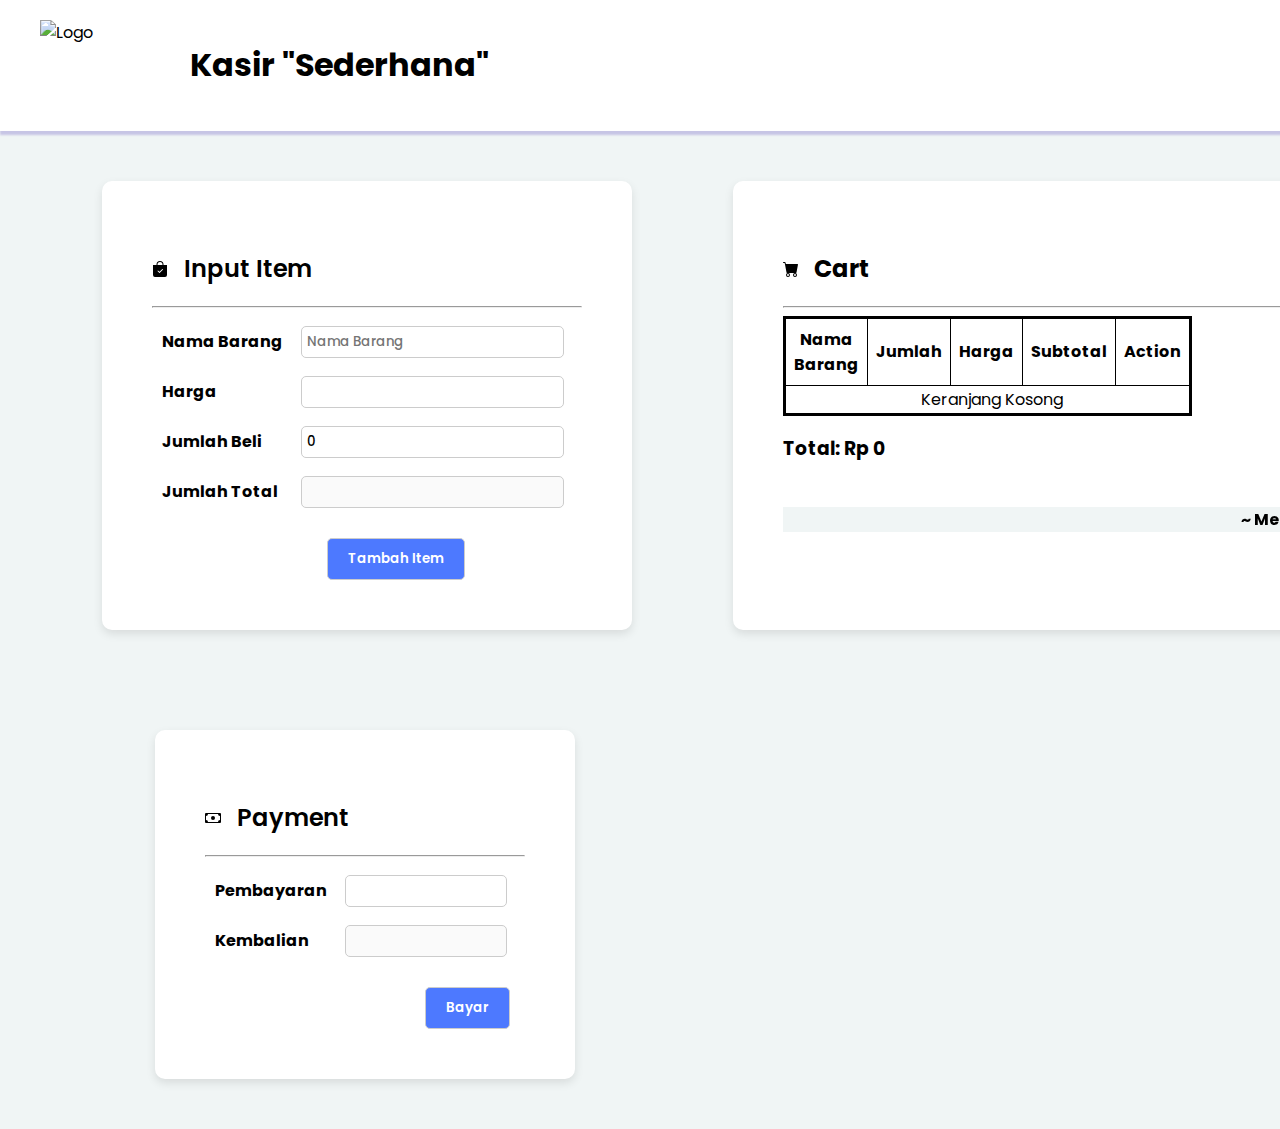
==== index.html @ f81b7c39 "initial commit" ====
<!DOCTYPE html>
<html lang="en">
<head>
  <meta charset="UTF-8">
  <meta name="viewport" content="width=device-width, initial-scale=1.0">
  <link rel="stylesheet" type="text/css" href="css/kasir.css" />
  <link rel="preconnect" href="https://fonts.googleapis.com">
  <link rel="preconnect" href="https://fonts.gstatic.com" crossorigin>
  <link href="https://fonts.googleapis.com/css2?family=Poppins:ital,wght@0,100;0,200;0,300;0,400;0,500;0,600;0,700;0,800;0,900;1,100;1,200;1,300;1,400;1,500;1,600;1,700;1,800;1,900&display=swap" rel="stylesheet">
  <script src="https://cdn.jsdelivr.net/npm/sweetalert2@11"></script>
  
  <title>Kasir Sederhana</title>
</head>
<body>
  <header>
    <div class="logo">
      <img src="https://github.com/alifichwnt/kasirSederhana/blob/main/download.png?raw=true" alt="Logo ">
      <h1 class="poppins-bold">Kasir "Sederhana"</h1>
    </div>
  </header>
  
  <div class="header" style="background: white; width: fit-content; padding: 50px;">
    <h2 class="Judul poppins-semibold">
      <svg xmlns="http://www.w3.org/2000/svg" width="16" height="16" fill="currentColor" class="bi bi-bag-check-fill" viewBox="0 0 16 16" style="margin-right: 10px;">
        <path fill-rule="evenodd" d="M10.5 3.5a2.5 2.5 0 0 0-5 0V4h5zm1 0V4H15v10a2 2 0 0 1-2 2H3a2 2 0 0 1-2-2V4h3.5v-.5a3.5 3.5 0 1 1 7 0m-.646 5.354a.5.5 0 0 0-.708-.708L7.5 10.793 6.354 9.646a.5.5 0 1 0-.708.708l1.5 1.5a.5.5 0 0 0 .708 0z"/>
      </svg>
      Input Item</h2>
    <hr>
     
      <table class="poppins-regular">
        <tr>
          <th>Nama Barang</th>
          <th><input type="text" id="nama-barang" placeholder="Nama Barang"></th>
        </tr>
        <tr>
          <th>Harga</th>
          <th><input type="number" id="harga-barang" onchange="hitungTotal()"></th>
        </tr>
        <tr>
          <th>Jumlah Beli</th>
          <th><input type="number" id="jumlah-beli" value="0" onchange="hitungTotal()"></th>
        </tr>
        <tr>
          <th>Jumlah Total</th>
          <th><input type="text" id="total" disabled></th>
        </tr>
      </table>
      <button class="poppins-semibold" type="button" onclick="addItem()" style="margin-top: 20px; margin-left: 175px;">Tambah Item</button>
  </div>

  <div class="pembayaran" style="background: white; width: 320px; padding: 50px;">
    <h2 class="Judul poppins-semibold">
      <svg xmlns="http://www.w3.org/2000/svg" width="16" height="16" fill="currentColor" class="bi bi-cash" viewBox="0 0 16 16" style="margin-right: 10px;">
        <path d="M8 10a2 2 0 1 0 0-4 2 2 0 0 0 0 4"/>
        <path d="M0 4a1 1 0 0 1 1-1h14a1 1 0 0 1 1 1v8a1 1 0 0 1-1 1H1a1 1 0 0 1-1-1zm3 0a2 2 0 0 1-2 2v4a2 2 0 0 1 2 2h10a2 2 0 0 1 2-2V6a2 2 0 0 1-2-2z"/>
      </svg>
      Payment</h2>
    <hr>
    <table class="poppins-regular">
      <tr>
        <th>Pembayaran</th>
        <th><input type="number" id="bayar" onchange="hitungKembalian()"></th>
      </tr>
      <tr>
        <th>Kembalian</th>
        <th><input type="text" id="kembalian" disabled></th>
      </tr>
    </table>
    <button class="poppins-semibold" id="bayar-woi" type="button" style="margin-top: 20px; margin-left: 220px;" >Bayar</button>
</div>

  <div class="cart-section poppins-regular" style="background: white; width: 500px; padding: 50px;">
    <h2>

      <svg xmlns="http://www.w3.org/2000/svg" width="16" height="16" fill="currentColor" class="bi bi-cart-fill" viewBox="0 0 16 16" style="margin-right: 10px;">
        <path d="M0 1.5A.5.5 0 0 1 .5 1H2a.5.5 0 0 1 .485.379L2.89 3H14.5a.5.5 0 0 1 .491.592l-1.5 8A.5.5 0 0 1 13 12H4a.5.5 0 0 1-.491-.408L2.01 3.607 1.61 2H.5a.5.5 0 0 1-.5-.5M5 12a2 2 0 1 0 0 4 2 2 0 0 0 0-4m7 0a2 2 0 1 0 0 4 2 2 0 0 0 0-4m-7 1a1 1 0 1 1 0 2 1 1 0 0 1 0-2m7 0a1 1 0 1 1 0 2 1 1 0 0 1 0-2"/>
      </svg>
      Cart

    </h2>
    <hr>
    <table id="cart-items" border="3"  >
        <tr>
          <th>Nama Barang</th>
          <th>Jumlah</th>
          <th>Harga</th>
          <th>Subtotal</th>
          <th>Action</th>
        </tr>
        <tr>
          <td colspan="5" style="text-align: center;">Keranjang Kosong</td>
        </tr>
    </table>
    <h3>Total: Rp<span id="total1" > 0</span></h3>
    <br>
        <!-- Teks yang bergerak untuk menarik perhatian -->
        <marquee class="poppins-bold" scrolldelay="100" direction="left" style="background-color: #f0f5f5;"> ~ Melayani Sepenuh Hati ~
        </marquee>
  </div>


  <script src="js/kasir.js"></script>


</body>
</html>
---- css/kasir.css ----
/* Tambahkan gaya CSS Anda di sini */
body{
  margin: 0;
  background-color: #f0f5f5;
  display: grid;
  grid-template-areas: 
  "header header"
  "input cart"
  "bayar bayar" 
  ;
  grid-template-rows: auto;
  grid-template-columns:550pt auto;
  font-family: "Poppins", sans-serif;
}

header {
  display: flex;
  align-items: center; /* Menyusun item secara vertikal tengah */
  justify-content: space-between; /* Meletakkan item di antara header secara horizontal */
  padding: 20px 40px; /* Menambahkan ruang di sekitar logo dan menu */
  box-shadow: 0 4px 2px 0 rgba(36, 7, 167, 0.2);
  background-color: white;
  grid-area: header;

}
.logo{
  display: flex;
}

.logo img {
  width: 100px; /* ukuran logo, sesuaikan dengan kebutuhan */
  height: auto; /* agar tinggi logo menyesuaikan proporsi */
  margin-right: 50px;
}



nav ul li {
  margin-right: 20px;
}

nav ul li:last-child {
  margin-right: 0; /* Menghilangkan margin pada elemen terakhir */
}

nav ul li a {
  color: #fff;
  text-decoration: none;
}

nav ul li a:hover {
  color: #ffd700; /* Warna kuning saat hover */
}


.header, .pembayaran, .cart-section {
    width: 80%;
    margin: 50px auto;
    padding: 20px;
    border-radius: 10px;
    box-shadow: 0 4px 10px rgba(0, 0, 0, 0.1);
  }
  
.header{
  grid-area: input;
}

.cart-section{
  grid-area: cart;
}

.pembayaran{
  grid-area: bayar;
  margin-left: 155px;
}
  
  table {
    width: 100%;
  }
  
  th {
    text-align: left;
    padding: 8px;
  }

  table#cart-items td{
    padding-left: 10px;
  }
  
  table#cart-items th{
    text-align: center;
  }
 
/* Mengatur tata letak tombol "Update" dan "Delete" di dalam sel tabel */
.cell-actions {
  padding: 5px; /* Menggunakan fleksbox untuk mengatur tata letak */
  display: flex;
}
/* Menyesuaikan gaya tombol "Update" dan "Delete" */
.cell-actions button {
  margin-right: 10px;
  
}

button.delete-button{
  background-color: red;
  
}

button.delete-button:hover{
  background-color: rgb(172, 41, 41);  
}

button.update-button:hover{
  background-color: rgb(16, 66, 214);  
}
  
  input[type="text"],
  input[type="number"] {
    width: calc(100% - 20px);
    padding: 5px;
    border: 1px solid #ccc;
    border-radius: 5px;
    font-family: "Poppins", sans-serif;
    font-weight: 500;
    font-style: normal;
  }
  
  button {
    padding: 10px 20px;
    border: 1px solid #ccc;
    border-radius: 5px;
    cursor: pointer;
    background-color: #4d79ff;
    color: white;
  }

  table#cart-items  {
    border: 3px solid black;
    border-collapse: collapse;
    width: 70%;
    
  }

  .slide-in {
    animation: slideIn 1.5s ease forwards;
  }
  
  @keyframes slideIn {
    from {
      opacity: 0;
      transform: translateY(-50px);
    }
    to {
      opacity: 1;
      transform: translateY(0);
    }
  }
    
  .poppins-regular {
    font-family: "Poppins", sans-serif;
    font-weight: 400;
    font-style: normal;
  } 
  
  .poppins-medium {
    font-family: "Poppins", sans-serif;
    font-weight: 500;
    font-style: normal;
  }
  
  .poppins-semibold {
    font-family: "Poppins", sans-serif;
    font-weight: 600;
    font-style: normal;
  }
  
  .poppins-bold {
    font-family: "Poppins", sans-serif;
    font-weight: 700;
    font-style: normal;
  }
  

  


    /* Menyesuaikan lebar input SweetAlert */
    .swal2-input[type="text"]{
        width: 85%;
        box-sizing: border-box; /* Penting untuk menghitung lebar dengan tepat */
    }
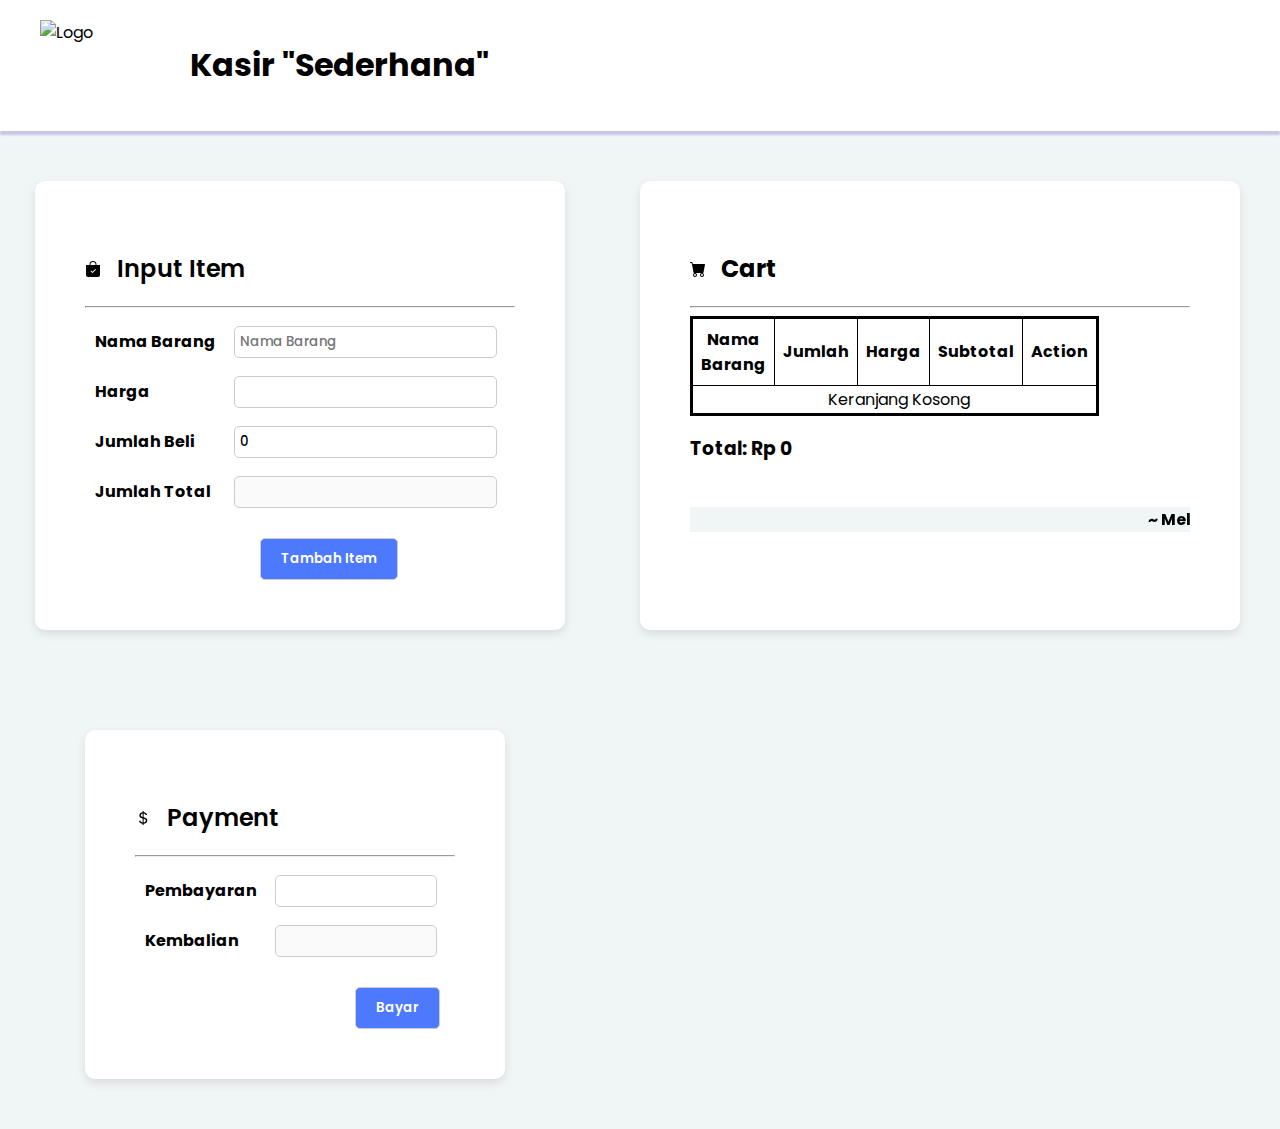
==== commit 503834b1: "Mengganti icon payment index.html" ====
--- a/index.html
+++ b/index.html
@@ -50,10 +50,9 @@
 
   <div class="pembayaran" style="background: white; width: 320px; padding: 50px;">
     <h2 class="Judul poppins-semibold">
-      <svg xmlns="http://www.w3.org/2000/svg" width="16" height="16" fill="currentColor" class="bi bi-cash" viewBox="0 0 16 16" style="margin-right: 10px;">
-        <path d="M8 10a2 2 0 1 0 0-4 2 2 0 0 0 0 4"/>
-        <path d="M0 4a1 1 0 0 1 1-1h14a1 1 0 0 1 1 1v8a1 1 0 0 1-1 1H1a1 1 0 0 1-1-1zm3 0a2 2 0 0 1-2 2v4a2 2 0 0 1 2 2h10a2 2 0 0 1 2-2V6a2 2 0 0 1-2-2z"/>
-      </svg>
+   <svg xmlns="http://www.w3.org/2000/svg" width="16" height="16" fill="currentColor" class="bi bi-currency-dollar" viewBox="0 0 16 16" style="margin-right: 10px;">
+  <path d="M4 10.781c.148 1.667 1.513 2.85 3.591 3.003V15h1.043v-1.216c2.27-.179 3.678-1.438 3.678-3.3 0-1.59-.947-2.51-2.956-3.028l-.722-.187V3.467c1.122.11 1.879.714 2.07 1.616h1.47c-.166-1.6-1.54-2.748-3.54-2.875V1H7.591v1.233c-1.939.23-3.27 1.472-3.27 3.156 0 1.454.966 2.483 2.661 2.917l.61.162v4.031c-1.149-.17-1.94-.8-2.131-1.718zm3.391-3.836c-1.043-.263-1.6-.825-1.6-1.616 0-.944.704-1.641 1.8-1.828v3.495l-.2-.05zm1.591 1.872c1.287.323 1.852.859 1.852 1.769 0 1.097-.826 1.828-2.2 1.939V8.73z"/>
+</svg>
       Payment</h2>
     <hr>
     <table class="poppins-regular">
@@ -103,4 +102,4 @@
 
 
 </body>
-</html>+</html>
--- a/css/kasir.css
+++ b/css/kasir.css
@@ -9,7 +9,7 @@
   "bayar bayar" 
   ;
   grid-template-rows: auto;
-  grid-template-columns:550pt auto;
+  grid-template-columns:450pt auto;
   font-family: "Poppins", sans-serif;
 }
 
@@ -54,11 +54,12 @@
 
 
 .header, .pembayaran, .cart-section {
-    width: 80%;
+    width: 60%;
     margin: 50px auto;
     padding: 20px;
     border-radius: 10px;
     box-shadow: 0 4px 10px rgba(0, 0, 0, 0.1);
+    overflow-x: auto;
   }
   
 .header{
@@ -71,7 +72,7 @@
 
 .pembayaran{
   grid-area: bayar;
-  margin-left: 155px;
+  margin-left: 85px;
 }
   
   table {
@@ -135,6 +136,10 @@
     color: white;
   }
 
+  button:hover{
+    background-color: rgb(16, 66, 214);  
+  }
+
   table#cart-items  {
     border: 3px solid black;
     border-collapse: collapse;
@@ -181,10 +186,6 @@
     font-style: normal;
   }
   
-
-  
-
-
     /* Menyesuaikan lebar input SweetAlert */
     .swal2-input[type="text"]{
         width: 85%;
